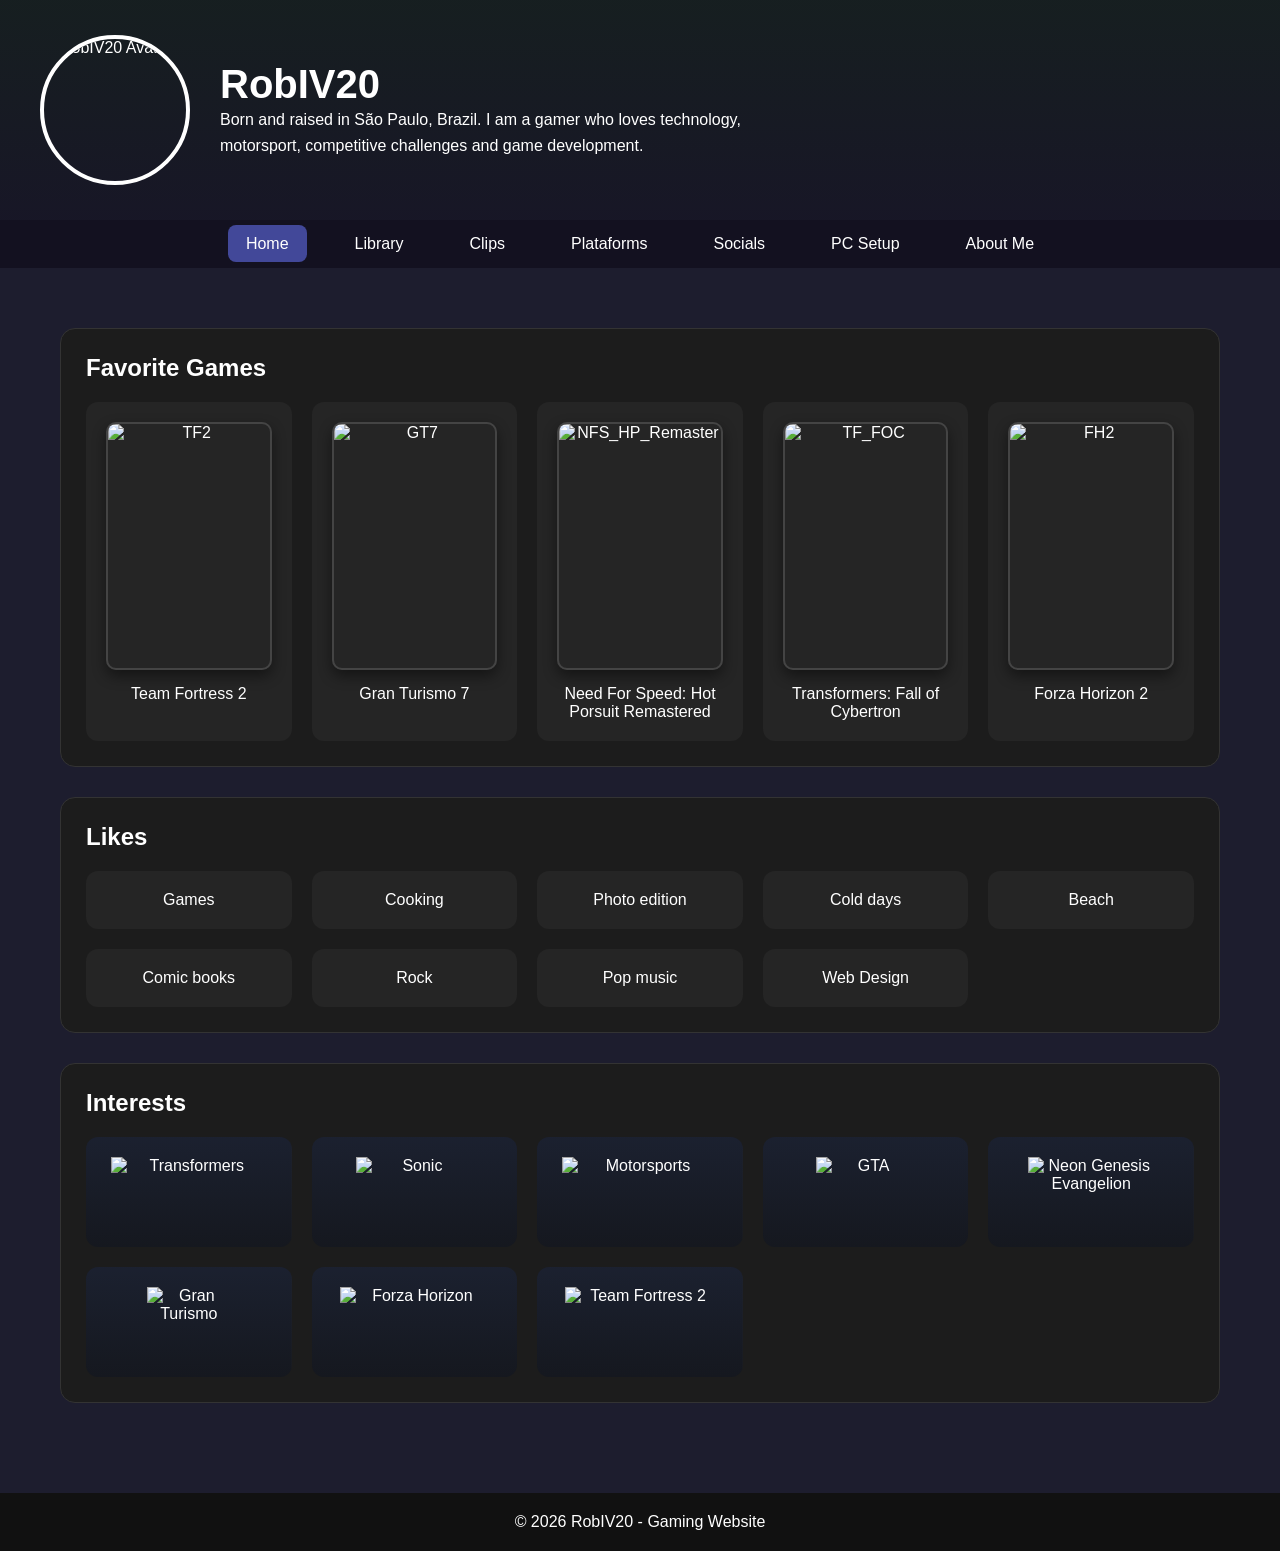
==== index.html @ 849079e9 "Add files via upload" ====
<!DOCTYPE html>
<html lang="pt-BR">

<head>
    <meta charset="UTF-8">
    <!-- Configuração para responsividade -->
    <meta name="viewport" content="width=device-width, initial-scale=1.0">
    <!-- Ícone do site -->
    <!-- CSS exclusivo da Home -->
    <link rel="stylesheet" href="index.css">
    <title>RobIV20 | Gaming Profile</title>
</head>
<body>
    <!-- ================= HEADER / PERFIL PRINCIPAL ================= -->
    <!-- EDITAR: Alterar nome, descrição ou imagem do perfil aqui -->
    <header class="header">
        <div class="profile">
            <img src="images/Profile.jpg" alt="RobIV20 Avatar" class="avatar">
            <div class="profile-info">
                <h1>RobIV20</h1>
                <p>
                    Born and raised in São Paulo, Brazil. I am a gamer who loves technology, motorsport, competitive challenges
                    and game development.
                </p>
            </div>
        </div>
    </header>
    <!-- ================= NAVBAR ================= -->
    <!-- EDITAR: Adicionar/remover páginas do menu aqui -->
    <nav class="navbar">
        <div class="navbar-container">
            <ul class="nav-menu">
                <li class="nav-item"><a href="index.html" class="nav-link active">Home</a></li>
                <li class="nav-item"><a href="library.html" class="nav-link">Library</a></li>
                <li class="nav-item"><a href="clips.html" class="nav-link">Clips</a></li>
                <li class="nav-item"><a href="plataforms.html" class="nav-link">Plataforms</a></li>
                <li class="nav-item"><a href="socials.html" class="nav-link">Socials</a></li>
                <li class="nav-item"><a href="setup.html" class="nav-link">PC Setup</a></li>
                <li class="nav-item"><a href="about.html" class="nav-link">About Me</a></li>
        </div>
    </nav>
    <!-- ================= CONTEÚDO PRINCIPAL ================= -->
    <!-- EDITAR: Conteúdo principal da Home -->
    <main class="container">
        <!-- ================= FAVORITE GAMES ================= -->
        <!-- EDITAR: Jogos favoritos e links externos -->
        <section class="card">
            <h2>
                Favorite Games
            </h2>
            <div class="cards">
                <a href="https://youtu.be/jHgZh4GV9G0?si=Si4lqRstPP9X9Kn3" target="_blank" class="item-card"><img src="images/TF2.jpg" 
                    alt="TF2">Team Fortress 2</a>
                <a href="https://youtu.be/FbrUjuXXmOs?si=wrmLEI5CSjwSMUky" target="_blank" class="item-card"><img src="images/GT7.png" 
                    alt="GT7">Gran Turismo 7</a>
                <a href="https://youtu.be/D6ouHWP0KrY?si=6B8T2saUexRIXhfa" target="_blank" class="item-card"><img src="images/NFS_HP_Remaster.png" 
                    alt="NFS_HP_Remaster">Need For Speed: Hot Porsuit Remastered</a>
                <a href="https://youtu.be/eyW5KMMDjZw?si=cJaZm6EJfgRgcdDn" target="_blank" class="item-card"><img src="images/TF_FOC.png" 
                    alt="TF_FOC">Transformers: Fall of Cybertron</a>
                <a href="https://youtu.be/KSgyJqecz-4?si=HTzPx2sMHSUfpzHn" target="_blank" class="item-card"><img src="images/FH2.png" 
                    alt="FH2">Forza Horizon 2</a>
            </div>
        </section>
        <!-- ================= LIKES ================= -->
        <!-- EDITAR: Gostos pessoais -->
        <section class="card">
            <h2>
                Likes
            </h2>
            <div class="cards">
                <a href="https://www.ign.com/news" target="_blank" class="item-card">Games</a>

                <a href="https://www.allrecipes.com/recipe/24052/brigadeiro/" target="_blank" class="item-card">Cooking</a>

                <a href="https://archive.org/details/adobe-photoshop-cs6-portable-multilang" target="_blank" class="item-card">Photo edition</a>

                <a href="https://www.msn.com/pt-br/clima/forecast/in-S%C3%A3o-Paulo,Brasil?loc=eyJsIjoiU8OjbyBQYXVsbyIsInIiOiJTw6NvIFBhdWxvIiwiYyI6IkJyYXNpbCIsImkiOiJCUiIsImciOiJwdC1iciIsIngiOiItNDYuNjM5OTk5Mzg5NjQ4NDQiLCJ5IjoiLTIzLjU2MTAwMDgyMzk3NDYxIn0%3D&weadegreetype=C" 
                   target="_blank" class="item-card">Cold days</a>
                
                <a href="https://www.iheartbrazil.com/beaches-in-sao-paulo/" target="_blank" class="item-card">Beach</a>

                <a href="https://www.webtoons.com/en/" target="_blank" class="item-card">Comic books</a>

                 <a href="https://music.youtube.com/playlist?list=RDATfccm9jaw&playnext=1&si=bqWeyT0GCrHlMrYi" target="_blank" class="item-card">Rock</a>

                 <a href="https://music.youtube.com/playlist?list=RDCLAK5uy_mGYde2Wyx9INZd6GbPcMWkxDOu6Utmedw&playnext=1&si=MVCpgJ3tA03A5qce" target="_blank" 
                    class="item-card">Pop music</a>

                 <a href="https://www.figma.com/" target="_blank" class="item-card">Web Design</a>
            </div>
        </section>
        <!-- ================= INTERESTS ================= -->
        <!-- EDITAR: Interesses com links externos -->
        <section class="card">
            <h2>
                Interests
            </h2>
            <div class="cards">
                <a href="https://en.wikipedia.org/wiki/Transformers" target="_blank" rel="noopener noreferrer" 
                   class="item-card transformers-button">
                    <img class="button-logo" src="images/Transformers_2014_update_logo.png" alt="Transformers"></a>
                
                <a href="https://en.wikipedia.org/wiki/Sonic_the_Hedgehog" target="_blank" rel="noopener noreferrer" 
                   class="item-card sonic-button">
                    <img class="button-logo" src="images/Sonic_The_Hedgehog.svg" alt="Sonic"></a>

                <a href="https://en.wikipedia.org/wiki/Motorsport" target="_blank" rel="noopener noreferrer" 
                   class="item-card motorsport-button">
                    <img class="button-logo" src="images/Motorsports.png" alt="Motorsports"></a>

                <a href="https://en.wikipedia.org/wiki/Grand_Theft_Auto" target="_blank" rel="noopener noreferrer" 
                   class="item-card gta-button">
                    <img class="button-logo" src="images/Grand-Theft-Auto-V-Logo-PNG-HD-Quality.png" alt="GTA"></a>

                <a href="https://en.wikipedia.org/wiki/Neon_Genesis_Evangelion" target="_blank" rel="noopener noreferrer" 
                   class="item-card neongenesis-button">
                    <img class="button-logo" src="images/NGE_logo(2).png" alt="Neon Genesis Evangelion"></a>

                <a href="https://en.wikipedia.org/wiki/Gran_Turismo_(series)" target="_blank" rel="noopener noreferrer" 
                   class="item-card granturismo-button">
                    <img class="button-logo" src="images/GranTurismo_logo.png" alt="Gran Turismo"></a>

                <a href="https://en.wikipedia.org/wiki/Forza" target="_blank" rel="noopener noreferrer" 
                   class="item-card forzahorizon-button">
                    <img class="button-logo" src="images/FH_logo.png" alt="Forza Horizon"></a>

                <a href="https://en.wikipedia.org/wiki/Team_Fortress_2" target="_blank" rel="noopener noreferrer" 
                   class="item-card tf2-button">
                    <img class="button-logo" src="images/TF2_logo.png" alt="Team Fortress 2"></a>
            </div>
        </section>
    </main>
    <!-- ================= FOOTER ================= -->
    <!-- EDITAR: Informações inferiores do site -->
    <footer>
        <p>
            © 2026 RobIV20 - Gaming Website
        </p>
    </footer>
</body>
</html>
---- index.css ----
/* ================= CONFIGURAÇÃO GERAL ================= */
/* EDITAR: Cores principais do site */
* {
    margin: 0;
    padding: 0;
    box-sizing: border-box;
    font-family: Arial, Helvetica, sans-serif;
}

body {
    background:
        linear-gradient(135deg,
            #1d1d2e,
            #1d1d2e);
    color: white;
}

/* ================= HEADER ================= */
/* EDITAR: Área do perfil */
.header {
    background-image:
        linear-gradient(rgba(17, 32, 21, 0.55), rgba(19, 17, 32, 0.55)),
        url("images/brazil-7526288_1280.jpg");
    height: 100%;
    overflow: hidden;
    color: #FFFFFF;
    background-size: cover;
    background-position: center;
    padding: 35px;
}
.profile {
    display: flex;
    align-items: center;
    gap: 30px;
    max-width: 1200px;
    margin: auto;
}

.avatar {
    width: 150px;
    height: 150px;
    border-radius: 50%;
    object-fit: cover;
    border: 4px solid white;
}

.profile-info h1 {
    font-size: 40px;
}

.profile-info p {
    max-width: 600px;
    line-height: 1.6;
}

/* ================= NAVBAR ================= */
/* EDITAR: Menu principal */
.navbar {
    background: #131120;
    padding: 15px;
}

.navbar-container {
    max-width: 1200px;
    margin: auto;
}

.nav-menu {
    list-style: none;
    display: flex;
    justify-content: center;
    gap: 30px;
    flex-wrap: wrap;
}

.nav-link {
    color: white;
    text-decoration: none;
    padding: 10px 18px;
    border-radius: 8px;
    transition: .3s;
}

.nav-link:hover {
    background: #424899;
}

.nav-link.active {
    background: #424899;
}

/* ================= CONTAINER ================= */
.container {
    max-width: 1200px;
    margin: 40px auto;
    padding: 20px;
}

/* ================= CARDS ================= */
/* EDITAR: Blocos de conteúdo */
.card {
    background: #1c1c1c;
    padding: 25px;
    border-radius: 15px;
    margin-bottom: 30px;
    border: 1px solid #333;
}

.card h2 {
    margin-bottom: 20px;
}

.cards {
    display: grid;
    grid-template-columns: repeat(5, minmax(0, 1fr));
    gap: 20px;
}

.item-card {
    background: #252525;
    color: white;
    text-decoration: none;
    padding: 20px;
    border-radius: 12px;
    min-width: 0;
    text-align: center;
    transition: .3s;
}

.item-card:hover {
    transform: translateY(-8px);
    background: #424899;
}

/* ================= IMAGENS DOS CARDS ================= */
/* EDITAR: Tamanho e aparência das imagens dos jogos */
.item-card {
    display: flex;
    flex-direction: column;
    align-items: center;
    gap: 15px;
    overflow: hidden;
}

.item-card img {
    width: 100%;
    max-width: 180px;
    aspect-ratio: 2 / 3;
    height: auto;
    object-fit: cover;
    border-radius: 10px;
    border: 2px solid #444;
    box-shadow: 0 6px 14px rgba(0, 0, 0, 0.45);
    transition: .3s;
}

.item-card img.button-logo {
    width: 80%;
    max-width: 155px;
    height: 30px;
    aspect-ratio: auto;
    object-fit: contain;
    border: 0;
    border-radius: 0;
    box-shadow: none;
}

.logo-card {
    min-height: 160px;
    justify-content: center;
    background: linear-gradient(135deg, #424899, #252525);
    border: 1px solid #626bd1;
}

.logo-card:hover {
    background: linear-gradient(135deg, #626bd1, #424899);
}

.item-card:hover img {
    transform: scale(1.05);
}

.item-card span {
    font-size: 18px;
    font-weight: bold;
}

/* ================= SOCIAL PROFILE CARDS ================= */
.social-grid {
    grid-template-columns: repeat(3, minmax(0, 1fr));
}

.social-card {
    flex-direction: row;
    align-items: center;
    justify-content: flex-start;
    gap: 14px;
    text-align: left;
}

.social-icon {
    display: grid;
    width: 46px;
    height: 46px;
    flex: 0 0 46px;
    place-items: center;
    border-radius: 8px;
    font-size: 22px;
}

.social-logo-placeholder {
    padding: 3px;
    border: 1px dashed rgba(255, 255, 255, 0.65);
    background: rgba(0, 0, 0, 0.25);
    color: #e0e0e0;
    font-size: 10px;
    font-weight: bold;
    line-height: 1.2;
    text-align: center;
}

.social-copy {
    display: flex;
    min-width: 0;
    flex-direction: column;
    gap: 4px;
}

.social-copy strong {
    font-size: 17px;
}

.social-copy span {
    overflow-wrap: anywhere;
    color: #c5c5c5;
    font-size: 14px;
    font-weight: normal;
}

 /* ================= Transformers button ================= */
.item-card.transformers-button {
    min-height: 90px;
    justify-content: center;
}

.item-card.transformers-button {
    background-image:
        linear-gradient(rgba(19, 29, 56, 0.55), rgba(8, 13, 26, 0.55)),
        url("https://th.bing.com/th/id/R.a9d5ac5bdfb79dbd3c6e547c04c26977?rik=ubnnzN88XPcoZA&pid=ImgRaw&r=0");
    background-size: cover;
    background-position: center;
    background-repeat: no-repeat;
}

.item-card.transformers-button img.button-logo {
    width: 100%;
    height: 70px;
    object-fit: contain;
}
/* ================= Sonic button ================= */
.item-card.sonic-button {
    min-height: 30px;
    justify-content: center;
}

.item-card.sonic-button {
    background-image:
        linear-gradient(rgba(19, 29, 56, 0.55), rgba(8, 13, 26, 0.55)),
        url("https://tse2.mm.bing.net/th/id/OIP.e7A0ZohLRtgsNEdBv25kQAHaE8?r=0&rs=1&pid=ImgDetMain&o=7&rm=3");
    background-size: cover;
    background-position: center;
    background-repeat: no-repeat;
}

.item-card.sonic-button img.button-logo {
    width: 70%;
    height: 70px;
    object-fit: contain;
}
/* ================= Motorsport button ================= */
.item-card.motorsport-button {
    min-height: 30px;
    justify-content: center;
}

.item-card.motorsport-button {
    background-image:
        linear-gradient(rgba(19, 29, 56, 0.55), rgba(8, 13, 26, 0.55)),
        url("https://wallpaperaccess.com/full/865199.jpg");
    background-size: cover;
    background-position: center;
    background-repeat: no-repeat;
}

.item-card.motorsport-button img.button-logo {
    width: 100%;
    height: 70px;
    object-fit: contain;
}
/* ================= GTA button ================= */
.item-card.gta-button {
    min-height: 30px;
    justify-content: center;
}

.item-card.gta-button {
    background-image:
        linear-gradient(rgba(19, 29, 56, 0.55), rgba(8, 13, 26, 0.55)),
        url("https://wallpapercave.com/wp/wp8606677.jpg");
    background-size: cover;
    background-position: center;
    background-repeat: no-repeat;
}

.item-card.gta-button img.button-logo {
    width: 60%;
    height: 70px;
    object-fit: contain;
}
/* ================= Neon Genesis button ================= */
.item-card.neongenesis-button {
    min-height: 30px;
    justify-content: center;
}

.item-card.neongenesis-button {
    background-image:
        linear-gradient(rgba(19, 29, 56, 0.55), rgba(8, 13, 26, 0.55)),
        url("https://wallpapercave.com/wp/wp1927140.jpg");
    background-size: cover;
    background-position: center;
    background-repeat: no-repeat;
}

.item-card.neongenesis-button img.button-logo {
    width: 76%;
    height: 70px;
    object-fit: contain;
}
/* ================= Gran Turismo button ================= */
.item-card.granturismo-button {
    min-height: 30px;
    justify-content: center;
}

.item-card.granturismo-button {
    background-image:
        linear-gradient(rgba(19, 29, 56, 0.55), rgba(8, 13, 26, 0.55)),
        url("https://i.bstr.es/highmotor/2020/06/gran-turismo-7-ps5-1-1280x622.png");
    background-size: cover;
    background-position: center;
    background-repeat: no-repeat;
}

.item-card.granturismo-button img.button-logo {
    width: 50%;
    height: 70px;
    object-fit: contain;
}
/* ================= Forza Horizon button ================= */
.item-card.forzahorizon-button {
    min-height: 30px;
    justify-content: center;
}

.item-card.forzahorizon-button {
    background-image:
        linear-gradient(rgba(19, 29, 56, 0.55), rgba(8, 13, 26, 0.55)),
        url("https://images5.alphacoders.com/929/thumb-1920-929552.jpg");
    background-size: cover;
    background-position: center;
    background-repeat: no-repeat;
}

.item-card.forzahorizon-button img.button-logo {
    width: 90%;
    height: 70px;
    object-fit: contain;
}
/* ================= TF2 button ================= */
.item-card.tf2-button {
    min-height: 30px;
    justify-content: center;
}

.item-card.tf2-button {
    background-image:
        linear-gradient(rgba(19, 29, 56, 0.55), rgba(8, 13, 26, 0.55)),
        url("https://wallpapercave.com/wp/wp4951156.png");
    background-size: cover;
    background-position: center;
    background-repeat: no-repeat;
}

.item-card.tf2-button img.button-logo {
    width: 90%;
    height: 70px;
    object-fit: contain;
}
/* ================= FOOTER ================= */
footer {
    background: #111;
    padding: 20px;
    text-align: center;
}

/* ================= RESPONSIVIDADE ================= */
/* EDITAR: Ajustes para celulares */
@media (max-width: 768px) {
    .profile {
        flex-direction: column;
        text-align: center;
    }

    .profile-info h1 {
        font-size: 30px;
    }

    .nav-menu {
        flex-direction: column;
        align-items: center;
    }

    .cards {
        grid-template-columns: repeat(2, minmax(0, 1fr));
    }

    .item-card {
        width: 100%;
    }
}

@media (max-width: 480px) {
    .cards {
        grid-template-columns: 1fr;
    }
}
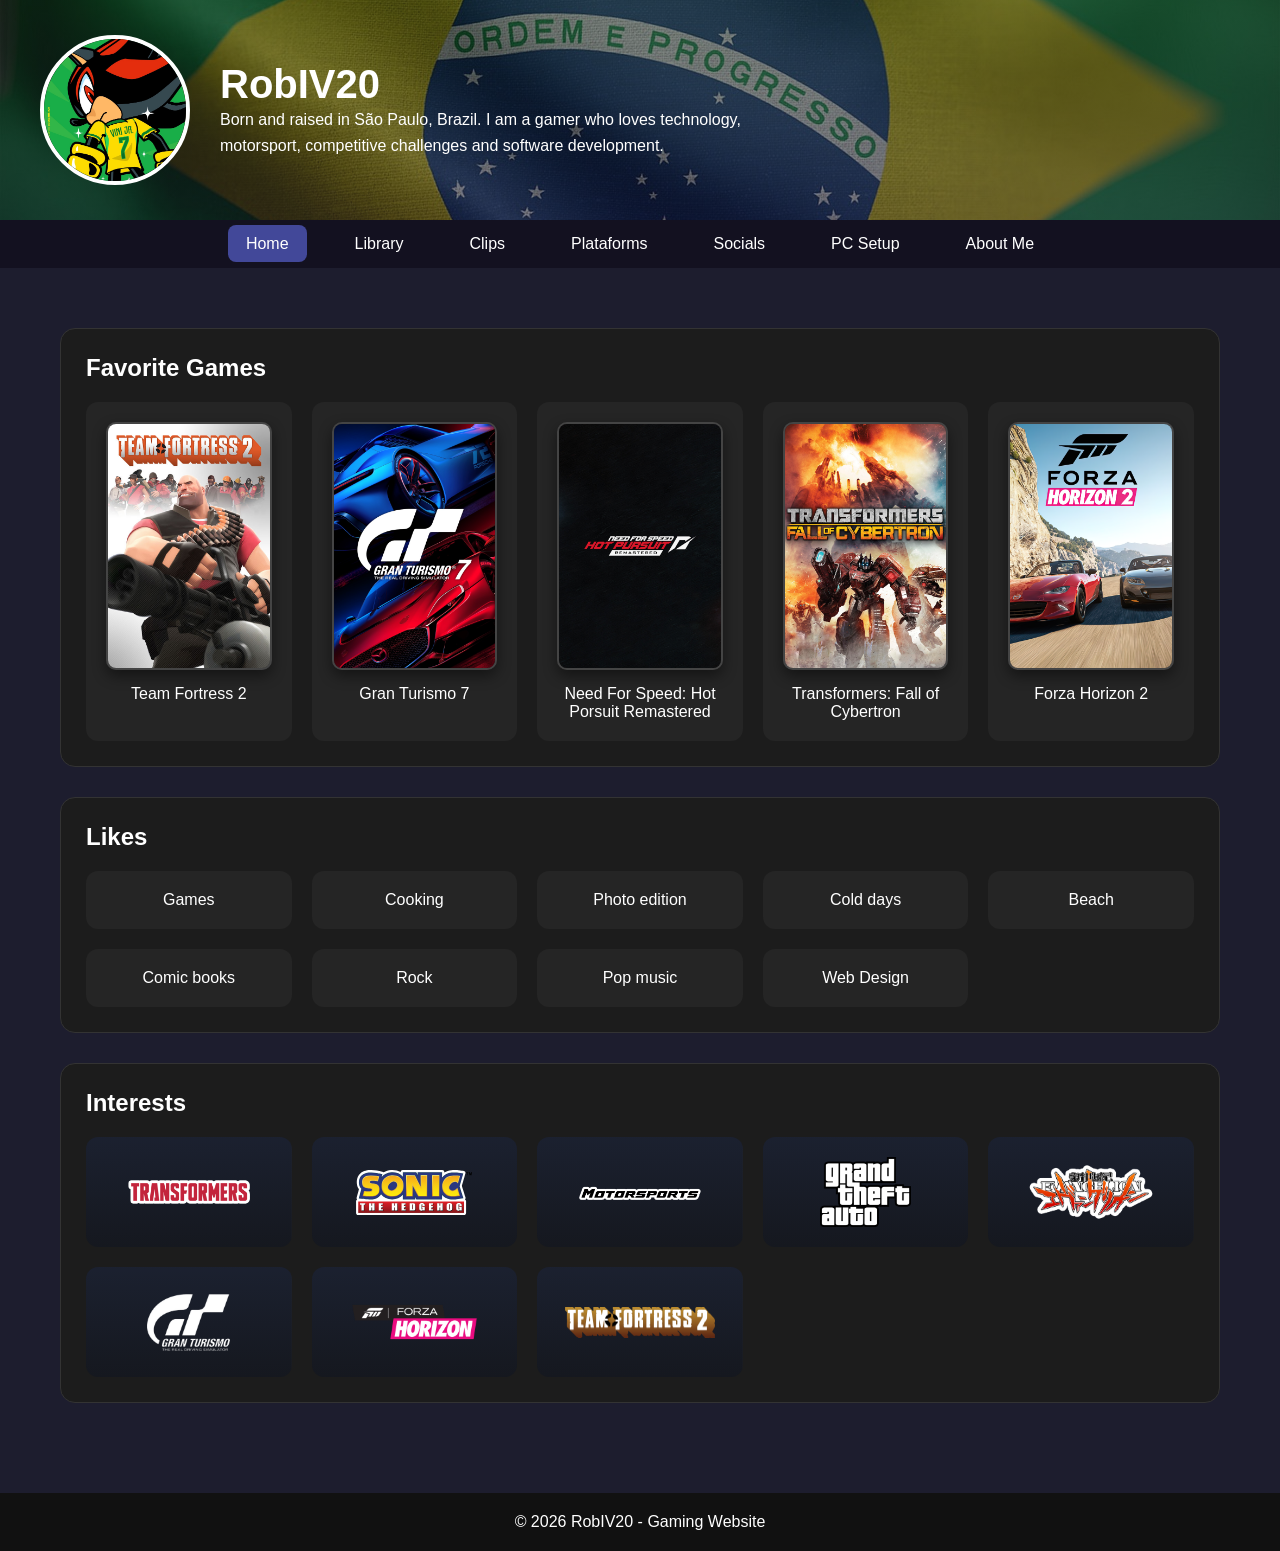
==== commit b8ab469c: "Fix HTML formatting and update profile description" ====
--- a/index.html
+++ b/index.html
@@ -20,7 +20,7 @@
                 <h1>RobIV20</h1>
                 <p>
                     Born and raised in São Paulo, Brazil. I am a gamer who loves technology, motorsport, competitive challenges
-                    and game development.
+                    and software development.
                 </p>
             </div>
         </div>
@@ -138,4 +138,4 @@
         </p>
     </footer>
 </body>
-</html>+</html>
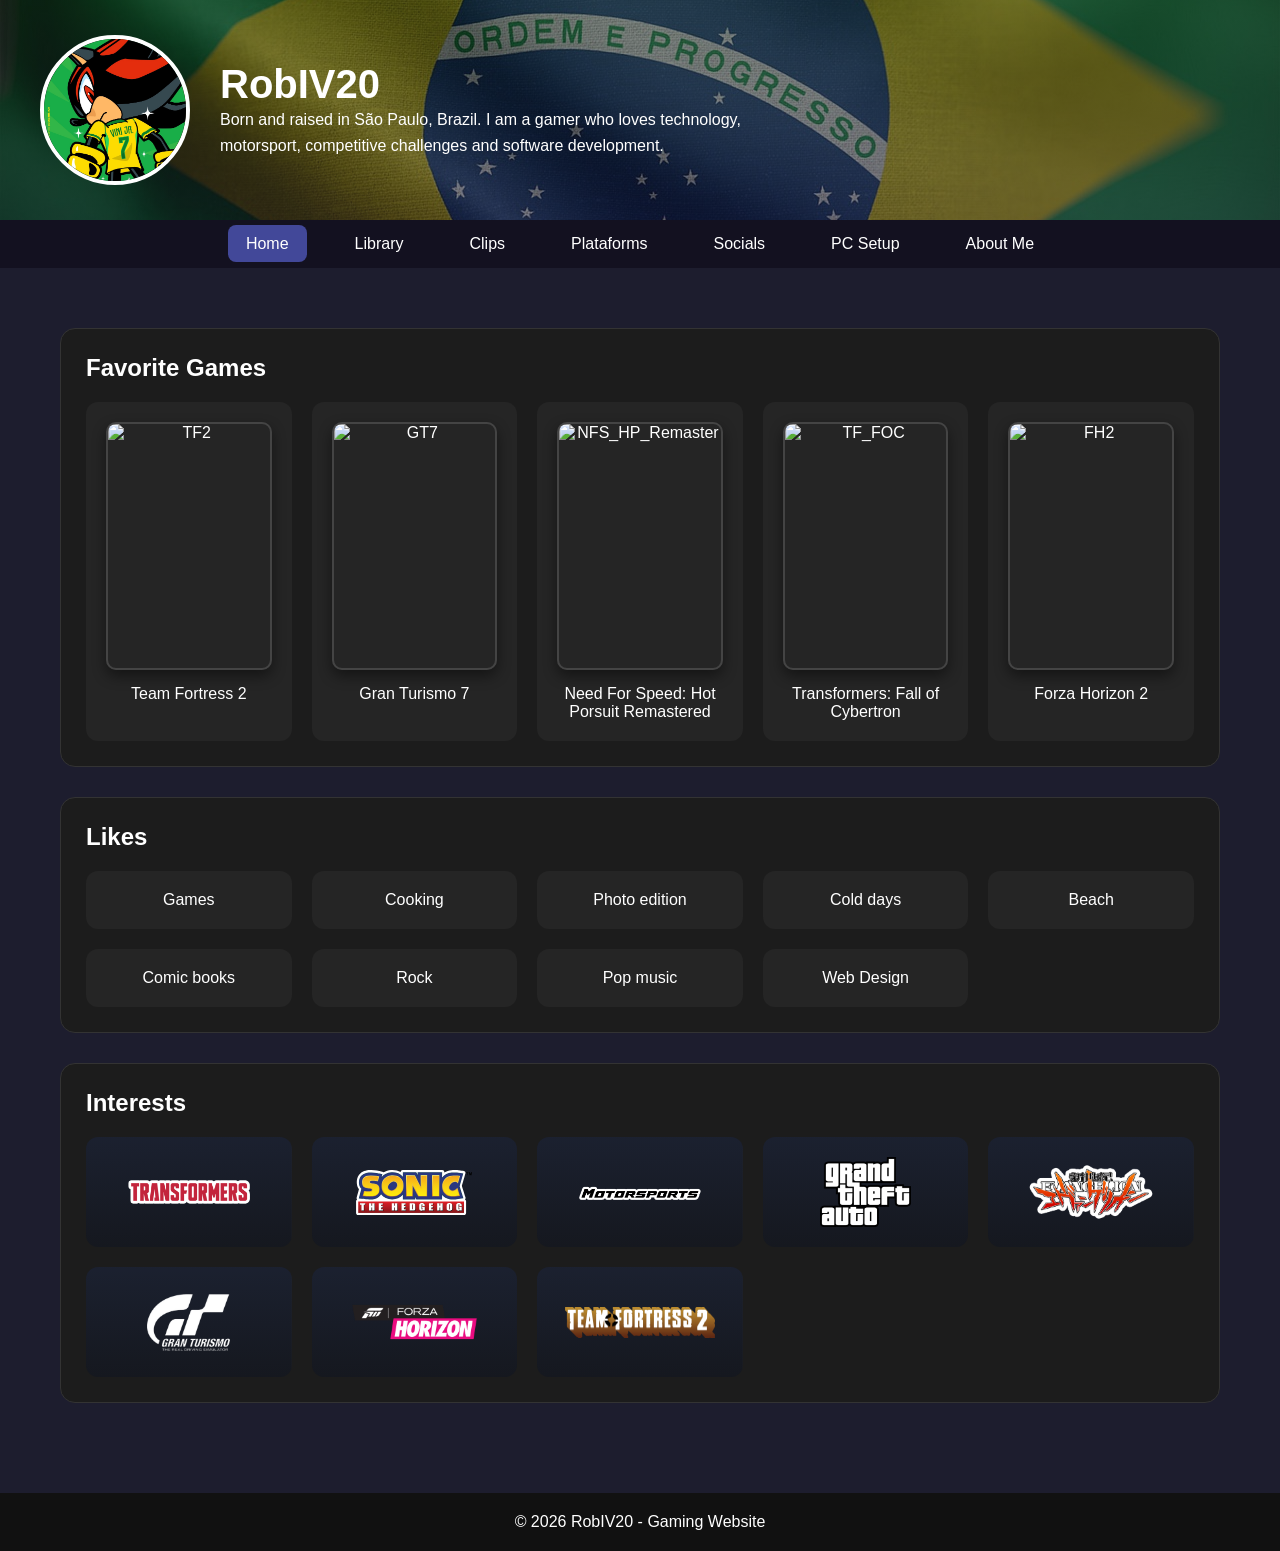
==== commit ef9da8ec: "Add files via upload" ====
--- a/index.html
+++ b/index.html
@@ -49,15 +49,15 @@
                 Favorite Games
             </h2>
             <div class="cards">
-                <a href="https://youtu.be/jHgZh4GV9G0?si=Si4lqRstPP9X9Kn3" target="_blank" class="item-card"><img src="images/TF2.jpg" 
+                <a href="https://youtu.be/jHgZh4GV9G0?si=Si4lqRstPP9X9Kn3" target="_blank" class="item-card"><img src="https://cdn2.steamgriddb.com/grid/6387ec16a769249edb3d6cea12d59164.png" 
                     alt="TF2">Team Fortress 2</a>
-                <a href="https://youtu.be/FbrUjuXXmOs?si=wrmLEI5CSjwSMUky" target="_blank" class="item-card"><img src="images/GT7.png" 
+                <a href="https://youtu.be/FbrUjuXXmOs?si=wrmLEI5CSjwSMUky" target="_blank" class="item-card"><img src="https://cdn2.steamgriddb.com/grid/db0097b1e6998853db2e7411951f3d30.png" 
                     alt="GT7">Gran Turismo 7</a>
-                <a href="https://youtu.be/D6ouHWP0KrY?si=6B8T2saUexRIXhfa" target="_blank" class="item-card"><img src="images/NFS_HP_Remaster.png" 
+                <a href="https://youtu.be/D6ouHWP0KrY?si=6B8T2saUexRIXhfa" target="_blank" class="item-card"><img src="https://cdn2.steamgriddb.com/grid/5e989f5faae3f2a74ef488a4a3402315.jpg" 
                     alt="NFS_HP_Remaster">Need For Speed: Hot Porsuit Remastered</a>
-                <a href="https://youtu.be/eyW5KMMDjZw?si=cJaZm6EJfgRgcdDn" target="_blank" class="item-card"><img src="images/TF_FOC.png" 
+                <a href="https://youtu.be/eyW5KMMDjZw?si=cJaZm6EJfgRgcdDn" target="_blank" class="item-card"><img src="https://cdn2.steamgriddb.com/grid/36fc26b2be3ae6d04ed7211606349eb7.png" 
                     alt="TF_FOC">Transformers: Fall of Cybertron</a>
-                <a href="https://youtu.be/KSgyJqecz-4?si=HTzPx2sMHSUfpzHn" target="_blank" class="item-card"><img src="images/FH2.png" 
+                <a href="https://youtu.be/KSgyJqecz-4?si=HTzPx2sMHSUfpzHn" target="_blank" class="item-card"><img src="https://cdn2.steamgriddb.com/grid/528ca58d0b7d941a9e087ad8b20f6f0a.png" 
                     alt="FH2">Forza Horizon 2</a>
             </div>
         </section>
